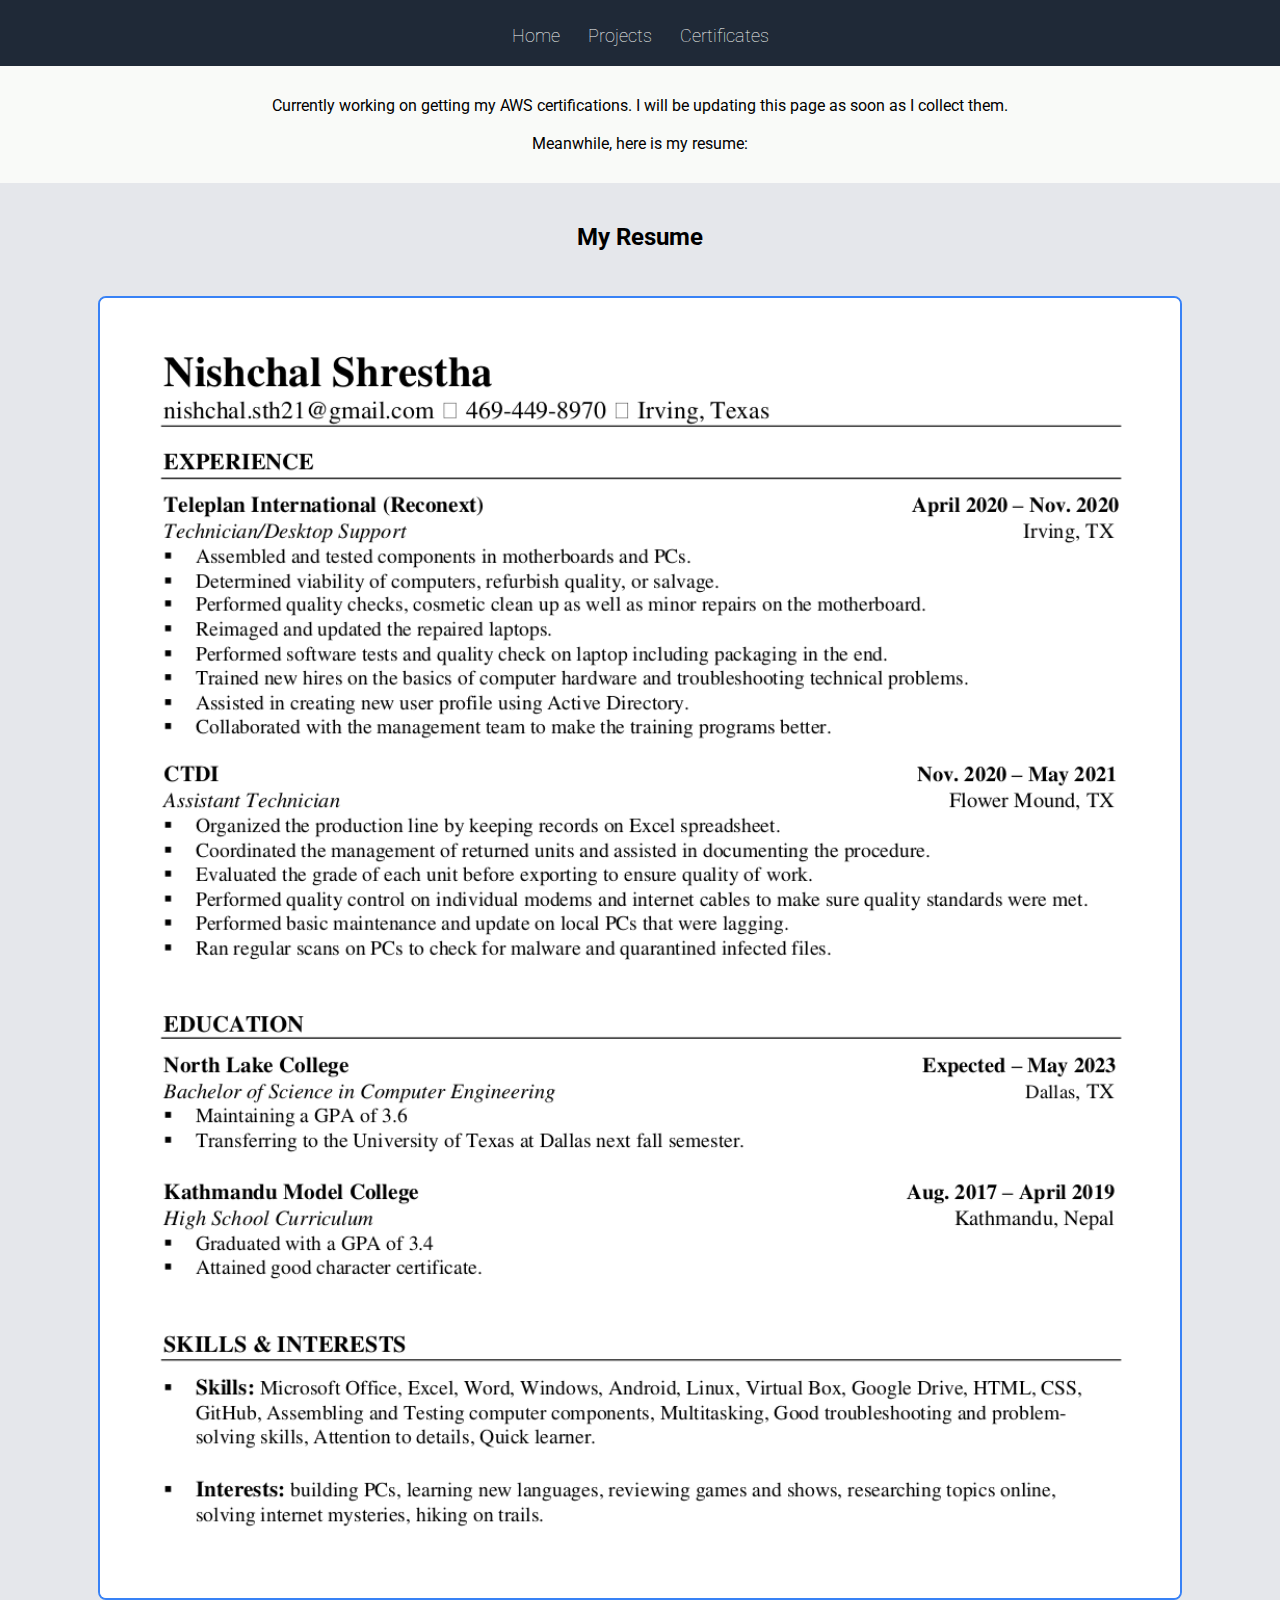
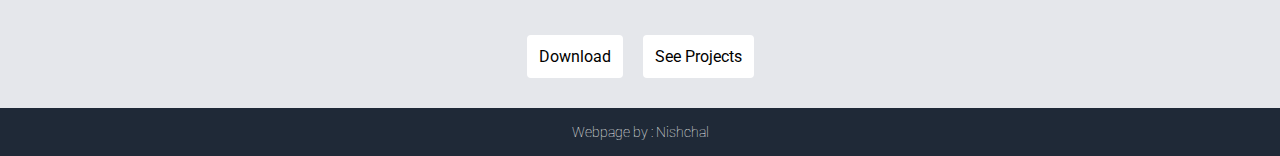
==== certs.html @ 1cf624e3 "added certs page" ====
<!DOCTYPE html>
<html lang="en">
<head>
    <meta charset="UTF-8">
    <meta name="viewport" content="width=device-width, initial-scale=1.0">
    <title>My Certificates</title>
    <link rel="stylesheet" href="styles.css">
    <link rel="stylesheet" href="https://fonts.googleapis.com/css2?family=Roboto:wght@400;700&display=swap">
</head>
<body>
    <div class="flex-container">
        
        <!-- First Box -->
        <div class="first">
            <div class="first-head">
                <div class="links">
                    <div class="link-item"><a href="index.html">Home</a></div>
                    <div class="link-item"><a href="projects.html">Projects</a></div>
                    <div class="link-item"><a href="certs.html">Certificates</a></div>
                </div>
            </div>
        </div>

        <!-- Second Box -->
        <div class="second" style="padding:30px;">
            <div style="text-align:center;">
                Currently working on getting my AWS certifications. I will be updating this page as soon as I collect them. <br><br> Meanwhile, here is my resume:
            </div>
        </div>

        <!-- Third Box: Inherited from index.html -->
        <div class="third">
            <div class="third-head">
                <h2>My Resume</h2>
            </div>
            <div id="resume-container">
                <img src="resources/resume.png" alt="my resume">
            </div>
            <div class="third-tail">
                <div class="dl"><a href="resources/resume.pdf" download>Download</a></div>
                <div class="dl"><a href="projects.html">See Projects</a></div>
            </div>
        </div>

        <!-- Fifth Box: Inherited from index.html -->
        <div class="footer">Webpage by : Nishchal</div>
</body>
</html>
---- styles.css ----
body {
    font-family: 'Roboto', sans-serif;
    margin: 0;
    padding: 0;
}

.flex-container {
    display: flex;
    flex-direction: column;
}

/* This is the first box */
.first {
    padding: 20px;
    display: flex;
    flex-direction: column;
    background-color: #1f2937;
    color: #f9faf8;
    align-items: center;
    box-sizing: border-box;
}

.first-head {
    display: flex;
    flex-direction: row;
    justify-content: center;
    flex-wrap: wrap; 
    gap: 25px;
    max-width: 1080px;
    width: 100%;
    box-sizing: border-box;
}

.first-tail {
    display: flex;
    flex-direction: row;
    justify-content: center;
    align-items: center;
    flex-wrap: wrap; 
    margin-top: 70px;
    margin-bottom: 70px;
    gap: 80px;
    box-sizing: border-box;
    width: 100%;
}

.links {
    font-size: 18px;
    font-weight: lighter;
    display: flex;
    flex-direction: row;
    gap: 28px;
    flex-wrap: wrap;
    padding-top: 5px;
    box-sizing: border-box;
    text-decoration: none;
    cursor: pointer;
}

a {
    text-decoration: none;
    cursor: pointer;
    color: inherit;
}

a:visited {
    text-decoration: none;
    color: inherit;
}

.description {    
    display: flex;
    flex-direction: column;
    width: 100%;
    max-width: 500px;
    height: auto;
    justify-content: center;
    flex: 1;
    align-items: center;
    box-sizing: border-box;
}

#welcome {
    font-size: 2.5rem;
    font-weight: bolder;
    padding: 25px ;
    width: 100%; 
    box-sizing: border-box;
    text-align: center;
}

.msg {
    font-size: 1rem;
    font-weight: lighter;
    padding: 20px;
    width: 100%;
    box-sizing: border-box;
    text-align: center;
    height: auto;
}

.main-image {
    width: 300px;
    height: 300px;
    justify-content: center;
    align-items: center;
    box-sizing: border-box;
    background-color: #e0e0e0;
    border: 0px solid #3882f6;
    border-radius: 50%;
    overflow: hidden;
    display: flex;
}

.main-image img {
    width: 100%;
    height: 100%;
    object-fit: cover;
}

/* This is the second box */
.second {
    display: flex;
    flex-direction: column;
    background-color: #f9faf8;
    justify-content: center;
    align-items: center;
    padding: 20px;
}

.second-head {
    display: flex;
    justify-content: center;
}

.second-tail {
    display: flex;
    flex-wrap: wrap;
    justify-content: center;
    gap: 20px;
    padding-bottom: 10px;
}

.img-holder {
    display: flex;
    flex-direction: column;
    align-items: center;
    padding: 20px;
    width: 100%;
    max-width: 200px;
}

.image {
    width: 100%;
    height: 200px;
    background-color: #e0e0e0;
    border: 2px solid #3882f6;
    border-radius: 10px;
    object-fit: cover;
    overflow: hidden;
}

.sub {
    margin-top: 10px;
    font-size: 14px;
    color: #555;
    text-align: center;
}

.see-more {
    padding: 12px;
    background-color: #e5e7eb;
    border-radius: 4px;
    cursor: pointer;
    margin: 10px;
}

/* This is the third box */
.third {
    padding-left: 30px;
    padding-right: 30px;
    padding-top: 20px;
    padding-bottom: 20px;
    display: flex;
    flex-direction: column;
    background-color: #e5e7eb;
    align-items: center;
}

#resume-container {
    width: 100%;
    max-width: 1080px;
    position: relative;
    background-color: #e5e7eb;
    border: 2px solid #3882f6;
    border-radius: 8px;
    margin: 25px auto;
    overflow: hidden;
}

#resume-container::before {
    content: "";
    display: block;
    padding-bottom: 120.37%;
}

#resume-container img {
    position: absolute;
    top: 0;
    left: 0;
    width: 100%;
    height: 100%;
    object-fit: cover; 
}

.third-tail {
    display:flex;
    flex-direction: row;
}

.dl {
    padding: 12px;
    background-color:white;
    border-radius: 4px;
    cursor: pointer;
    margin: 10px;
}

/* This is the fourth box */
.fourth {
    padding-left: 30px;
    padding-right: 30px;
    display: flex;
    flex-direction: column;
    background-color: #f9faf8;
    align-items: center;
}

.content {
    max-width: 1080px;
    width: 100%;
    display: flex;
    flex-direction: row;
    align-items: center;
    justify-content: center;
    background-color: #1c70cb;

    border-radius: 8px;
    flex-wrap: wrap;
    margin: 25px;
    text-align: center;
}

.text {
    color: #f9faf8;
    margin: 25px;
    max-width: 500px;
    width: 100%;
}

.button {
    border: 2px solid #f9faf8;
    border-radius: 10px;
    padding: 8px;
    padding-left: 20px;
    padding-right: 20px;
    color: #f9faf8;
    margin: 25px;
    cursor: pointer;
}

/* This is the footer box */
.footer {
    padding: 16px;
    text-align: center;
    font-size: 14px;
    font-weight: lighter;
    background-color: #1f2937;
    color: #f9faf8
}
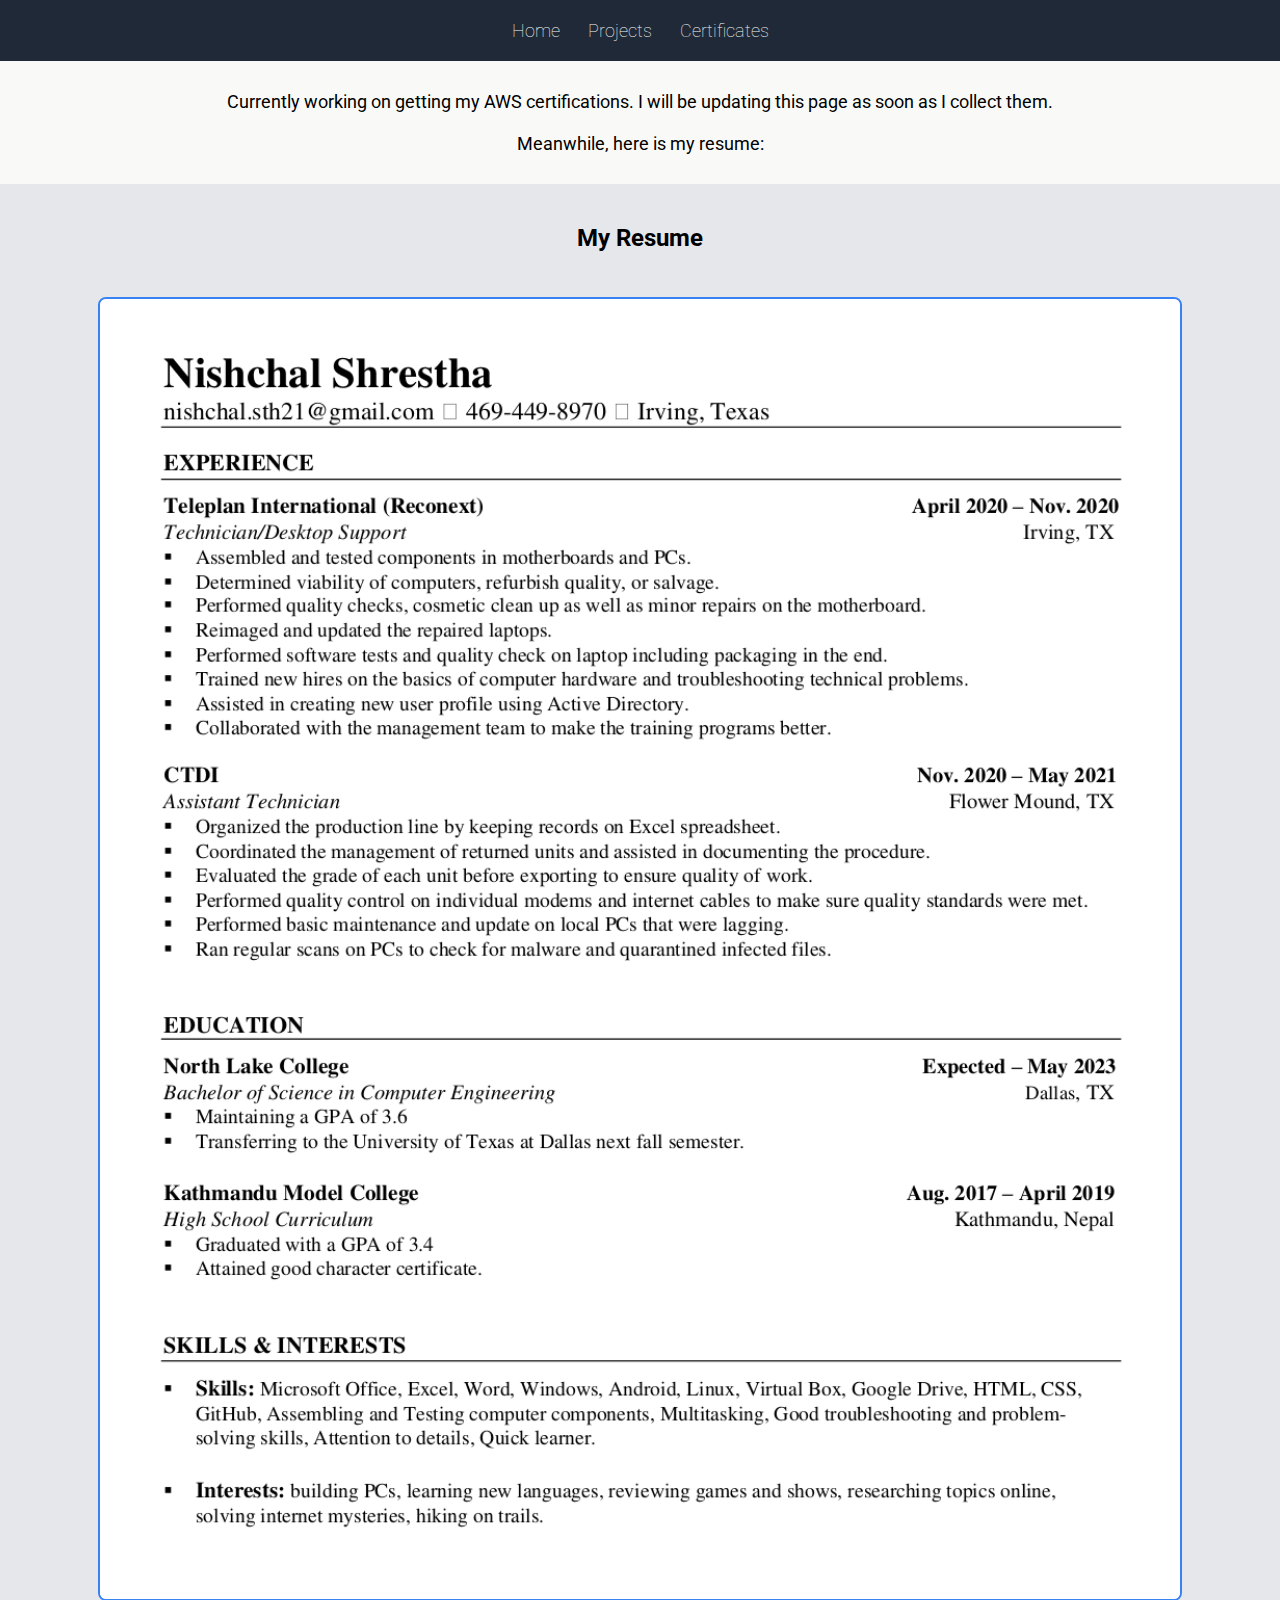
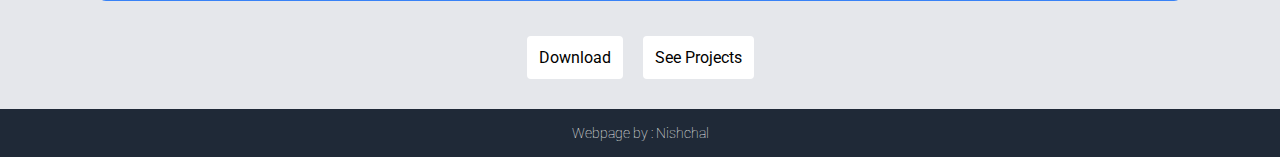
==== commit 37ca6b2e: "checkpoint: working on project page" ====
--- a/certs.html
+++ b/certs.html
@@ -23,7 +23,7 @@
 
         <!-- Second Box -->
         <div class="second" style="padding:30px;">
-            <div style="text-align:center;">
+            <div style="text-align:center; font-size: large;">
                 Currently working on getting my AWS certifications. I will be updating this page as soon as I collect them. <br><br> Meanwhile, here is my resume:
             </div>
         </div>
--- a/styles.css
+++ b/styles.css
@@ -51,7 +51,6 @@
     flex-direction: row;
     gap: 28px;
     flex-wrap: wrap;
-    padding-top: 5px;
     box-sizing: border-box;
     text-decoration: none;
     cursor: pointer;
@@ -138,7 +137,21 @@
     flex-wrap: wrap;
     justify-content: center;
     gap: 20px;
-    padding-bottom: 10px;
+}
+
+.project-container {
+    display: flex;
+    flex-direction: row;
+    max-width: 1080px;
+    width: 100%;
+    flex-wrap: wrap;
+    align-items: center;
+    justify-content: center;
+}
+
+.text-holder {
+    padding: 20px;
+    font-size: 18px;
 }
 
 .img-holder {
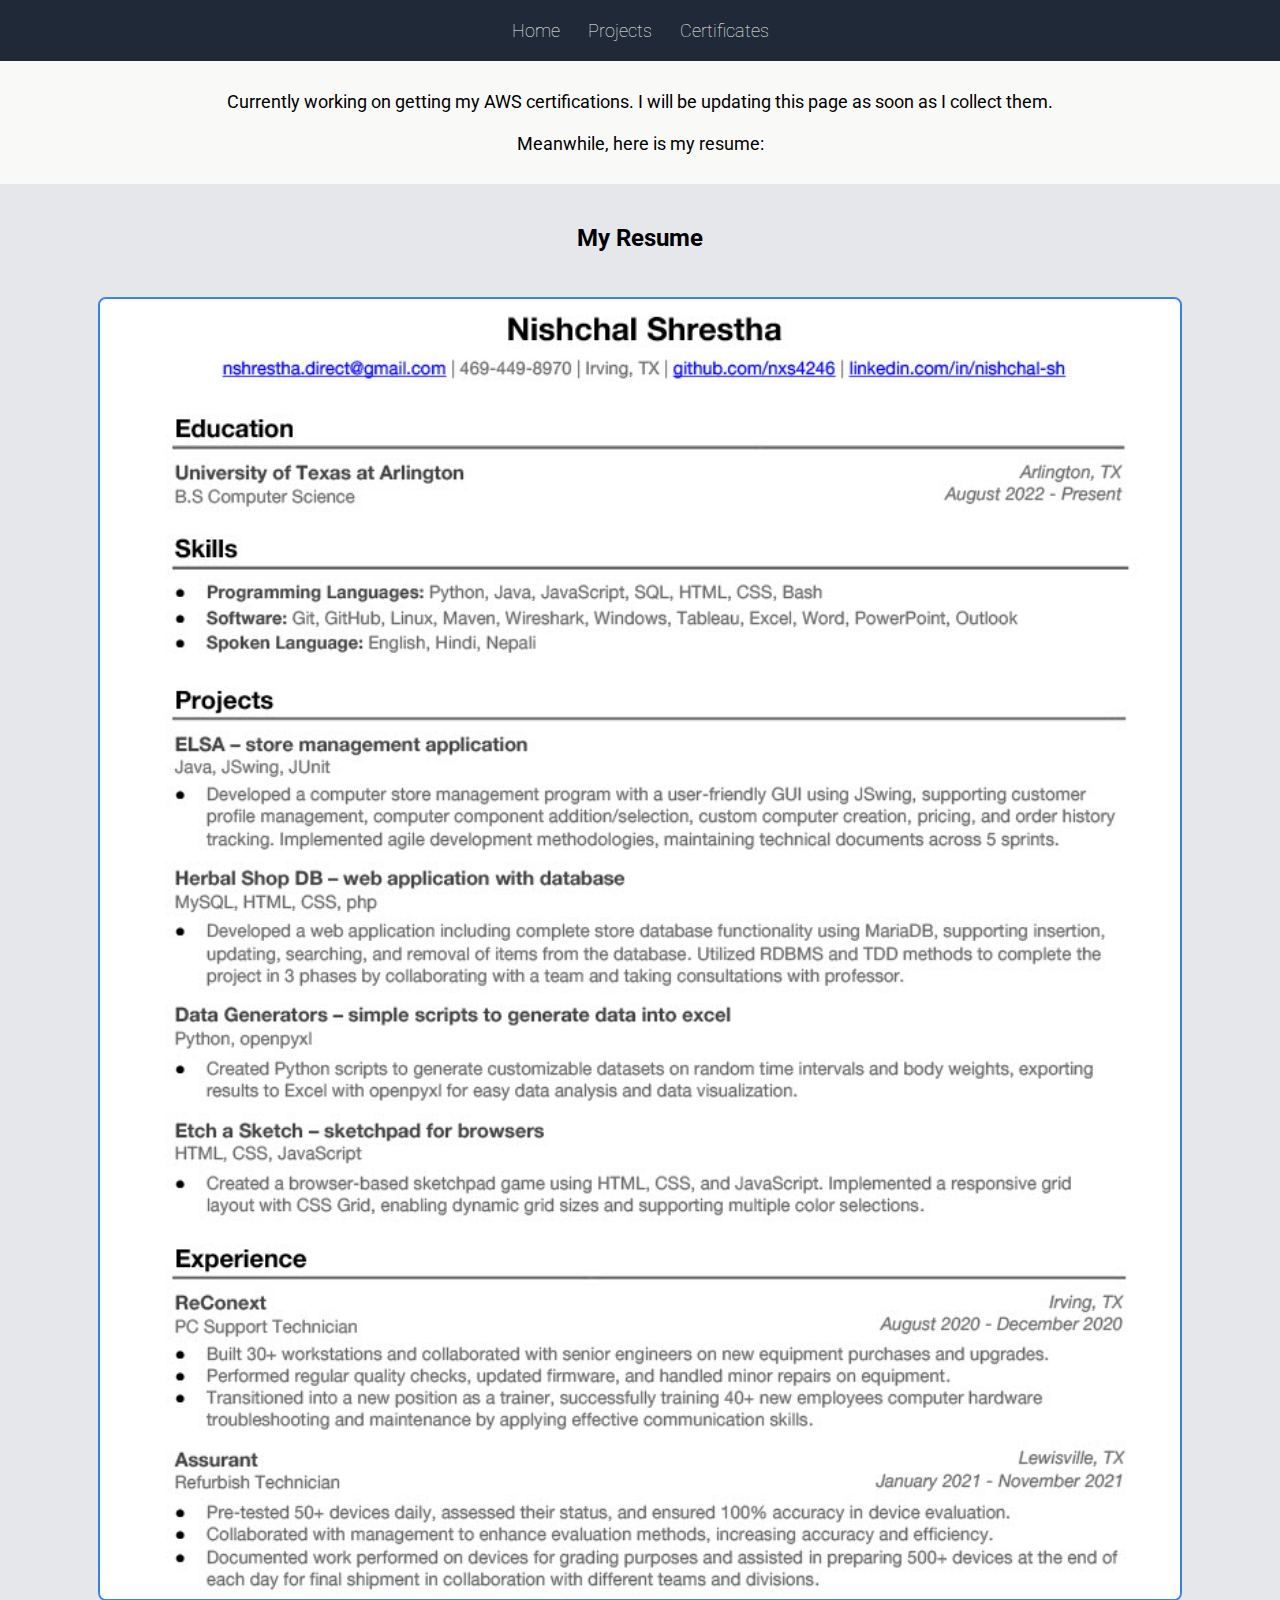
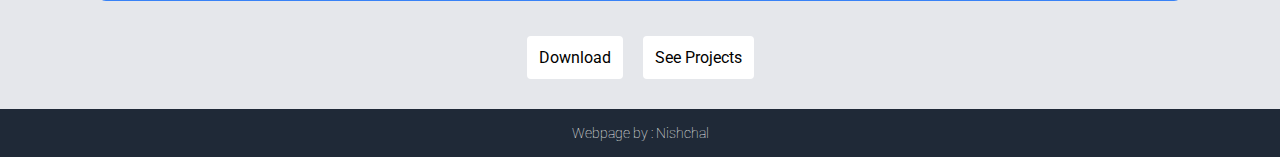
==== commit 07beaee5: "updated resume" ====
--- a/certs.html
+++ b/certs.html
@@ -34,7 +34,7 @@
                 <h2>My Resume</h2>
             </div>
             <div id="resume-container">
-                <img src="resources/resume.png" alt="my resume">
+                <img src="resources/resume.jpg" alt="my resume">
             </div>
             <div class="third-tail">
                 <div class="dl"><a href="resources/resume.pdf" download>Download</a></div>
--- a/styles.css
+++ b/styles.css
@@ -37,11 +37,12 @@
     justify-content: center;
     align-items: center;
     flex-wrap: wrap; 
-    margin-top: 70px;
-    margin-bottom: 70px;
+    margin-top: 50px;
+    margin-bottom: 50px;
     gap: 80px;
     box-sizing: border-box;
     width: 100%;
+    padding: 20px;
 }
 
 .links {
@@ -136,22 +137,60 @@
     display: flex;
     flex-wrap: wrap;
     justify-content: center;
+    align-items: center;
     gap: 20px;
 }
 
 .project-container {
     display: flex;
     flex-direction: row;
-    max-width: 1080px;
-    width: 100%;
     flex-wrap: wrap;
     align-items: center;
     justify-content: center;
 }
 
 .text-holder {
-    padding: 20px;
-    font-size: 18px;
+    display: flex;
+    flex-direction: column;
+    align-items: flex-start;
+    padding: 20px;
+    width: 470px;
+}
+
+.text-holder-title {
+    font-weight: bold;
+    font-size: 22px;
+    padding: 5px;
+}
+
+.text-holder-desc {
+    font-size: 17px;
+    padding: 5px;
+}
+
+.tech-stack {
+    display: flex;
+    flex-direction: row;
+    gap: 10px;
+    padding: 5px;
+}
+
+.tech-stack-item {
+    padding: 10px;
+    background-color: #e5e7eb;
+    border-radius: 4px;
+}
+
+.alt {
+    background-color: white;
+}
+
+.project-demo {
+    margin: 5px;
+    padding: 10px;
+    background-color: #1c70cb;
+    color: white;
+    border-radius: 4px;
 }
 
 .img-holder {
@@ -159,8 +198,7 @@
     flex-direction: column;
     align-items: center;
     padding: 20px;
-    width: 100%;
-    max-width: 200px;
+    width: 200px;
 }
 
 .image {
@@ -291,3 +329,15 @@
     background-color: #1f2937;
     color: #f9faf8
 }
+
+@media(max-width: 800px) {
+    .text-holder {
+        display: flex;
+        flex-direction: column;
+        align-items: center;
+        justify-content: center;
+        text-align: center;
+        padding: 20px;
+        width: 100%;
+    }
+}
